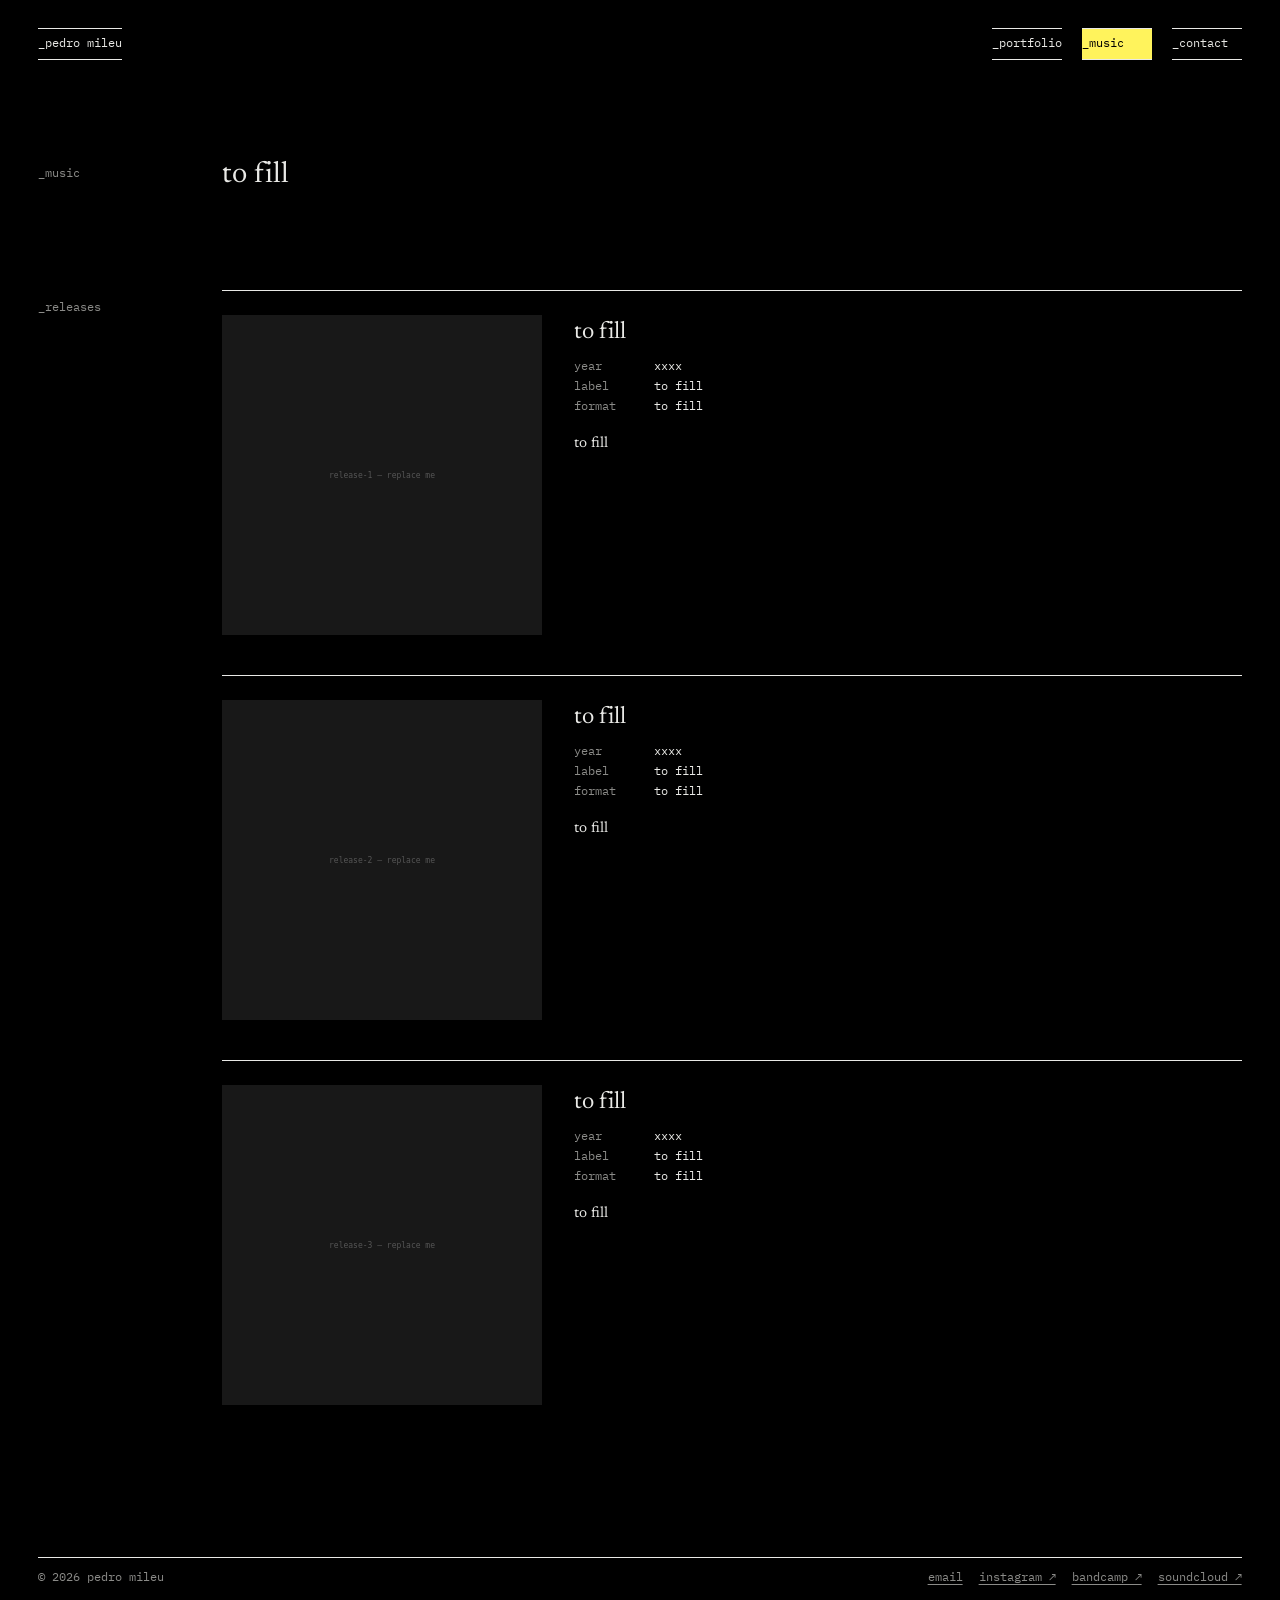
==== music.html @ 3530f1e5 "Installation pages: text runs to the right edge on both Co-Authored-By: Claude Opus 5.5 <noreply@ant" ====
<!doctype html>
<html lang="en">
<head>
  <meta charset="utf-8">
  <meta name="viewport" content="width=device-width, initial-scale=1">
  <title>music — pedro mileu</title>
  <meta name="description" content="pedro mileu — Portuguese sound artist based in Berlin. Sound installation, electroacoustic composition and performance.">
  <meta property="og:site_name" content="pedro mileu">
  <meta property="og:title" content="music — pedro mileu">
  <meta property="og:description" content="pedro mileu — Portuguese sound artist based in Berlin. Sound installation, electroacoustic composition and performance.">
  <meta property="og:type" content="website">
  <meta property="og:url" content="https://mileuu.github.io/pedro-mileu-website/music.html">
  <meta property="og:image" content="https://mileuu.github.io/pedro-mileu-website/images/hero.jpg">
  <meta name="twitter:card" content="summary_large_image">
  <link rel="preconnect" href="https://fonts.googleapis.com">
  <link rel="preconnect" href="https://fonts.gstatic.com" crossorigin>
  <link href="https://fonts.googleapis.com/css2?family=IBM+Plex+Mono:wght@400&family=Newsreader:opsz,wght@6..72,400;6..72,500&display=swap" rel="stylesheet">
  <link rel="stylesheet" href="style.css?v=32">
</head>
<body>

  <header class="site-header">
    <a class="name" href="index.html">_pedro mileu</a>
    <nav>
      <a href="portfolio.html">_portfolio</a>
      <a href="music.html" aria-current="page">_music</a>
      <a href="mailto:you@example.com">_contact</a>
    </nav>
  </header>

  <section class="section">
    <div class="label">_music</div>
    <div class="lead">
      <p>to fill</p>
    </div>
  </section>

  <section class="section">
    <div class="label">_releases</div>
    <div>

      <!-- Copy an <article class="release"> block to add a release -->
      <article class="release">
        <img src="images/release-1.svg" alt="">
        <div>
          <h2>to fill</h2>
          <ul class="meta">
            <li><span>year</span>xxxx</li>
            <li><span>label</span>to fill</li>
            <li><span>format</span>to fill</li>
          </ul>
          <p class="desc">to fill</p>
          <!-- links, e.g. <div class="links"><a href="https://...">bandcamp ↗</a></div> -->
          <!-- PLAYER: paste your Bandcamp / SoundCloud embed <iframe> here -->
        </div>
      </article>

      <article class="release">
        <img src="images/release-2.svg" alt="">
        <div>
          <h2>to fill</h2>
          <ul class="meta">
            <li><span>year</span>xxxx</li>
            <li><span>label</span>to fill</li>
            <li><span>format</span>to fill</li>
          </ul>
          <p class="desc">to fill</p>
          <!-- links, e.g. <div class="links"><a href="https://...">bandcamp ↗</a></div> -->
          <!-- PLAYER: paste your Bandcamp / SoundCloud embed <iframe> here -->
        </div>
      </article>

      <article class="release">
        <img src="images/release-3.svg" alt="">
        <div>
          <h2>to fill</h2>
          <ul class="meta">
            <li><span>year</span>xxxx</li>
            <li><span>label</span>to fill</li>
            <li><span>format</span>to fill</li>
          </ul>
          <p class="desc">to fill</p>
          <!-- links, e.g. <div class="links"><a href="https://...">bandcamp ↗</a></div> -->
          <!-- PLAYER: paste your Bandcamp / SoundCloud embed <iframe> here -->
        </div>
      </article>

    </div>
  </section>

  <footer class="site-footer">
    <span>© 2026 pedro mileu</span>
    <nav>
      <a href="mailto:you@example.com">email</a>
      <a href="#">instagram ↗</a>
      <a href="#">bandcamp ↗</a>
      <a href="#">soundcloud ↗</a>
    </nav>
  </footer>

</body>
</html>
---- style.css ----
/* ==========================================================
   Portfolio — shared stylesheet
   Edit the variables below to change colours and fonts site-wide.
   ========================================================== */

:root {
  --bg: #000;               /* black, so the photo melts into the page */
  --ink: #e9e9e6;
  --muted: #8b8b88;
  --rule: #e9e9e6;
  --faint: #2a2a2a;
  --mark: #fff35c;          /* yellow highlight (active nav, hover, selection) */
  --on-mark: #000;          /* text on the highlight */
  --link: #9a9aff;          /* links in small text */
  --mono: "IBM Plex Mono", ui-monospace, Menlo, monospace;
  --serif: "Newsreader", Georgia, "Times New Roman", serif;  /* main text font */
  --gutter: clamp(16px, 3vw, 40px);
  --label-col: 160px;
}

* { box-sizing: border-box; margin: 0; padding: 0; }

html { -webkit-text-size-adjust: 100%; }

body {
  background: var(--bg);
  color: var(--ink);
  font-family: var(--serif);
  font-size: 16px;
  line-height: 1.45;
  padding: 0 var(--gutter) 80px;
}

img { display: block; max-width: 100%; height: auto; }

a { color: inherit; text-decoration: underline; text-decoration-thickness: 1px; text-underline-offset: 3px; }
a:hover { background: var(--mark); color: var(--on-mark); }

::selection { background: var(--mark); color: var(--on-mark); }

/* ---------- header / nav ---------- */

.site-header {
  display: flex;
  justify-content: space-between;
  align-items: flex-start;
  gap: 24px;
  padding: 28px 0 0;
  font-family: var(--mono);
  font-size: 12px;
  line-height: 1.3;
}

.site-header a {
  display: block;
  text-decoration: none;
  border-top: 1px solid var(--rule);
  border-bottom: 1px solid var(--rule);
  padding: 6px 0 8px;
  min-width: 70px;
}

.site-header .name { max-width: 90px; }

.site-header nav { display: flex; gap: 20px; flex-wrap: wrap; justify-content: flex-end; }

.site-header a[aria-current="page"] { background: var(--mark); color: var(--on-mark); }

/* ---------- labelled sections (the "_bio" pattern) ---------- */

.section {
  display: grid;
  grid-template-columns: var(--label-col) 1fr;
  gap: 24px;
  margin-top: 96px;
}

.label {
  font-family: var(--mono);
  font-size: 12px;
  color: var(--muted);
  padding-top: 8px;
}

.lead {
  font-size: clamp(20px, 2.3vw, 30px);
  line-height: 1.3;
  letter-spacing: -0.01em;
  max-width: 30em;
}

.lead p + p { margin-top: 0.8em; }

/* ---------- home: photo beside bio and events ---------- */

.home {
  display: grid;
  grid-template-columns: minmax(0, 1.2fr) minmax(0, 1fr);
  gap: 48px;
  align-items: start;
  margin-top: 56px;
}

.home .hero { position: sticky; top: 24px; }

.home-text section { margin-top: 48px; }
.home-text .label { font-weight: 400; padding-top: 0; margin-bottom: 10px; }

/* three short lines, each on its own row */
.bio {
  font-size: clamp(17px, 1.4vw, 20px);
  line-height: 1.45;
  letter-spacing: -0.005em;
}
.bio p:first-child { margin-bottom: 0.5em; }

.hero-frame { position: relative; background: #000; }

.hero img { width: 100%; height: auto; }   /* whole photo, never cropped */

/* canvas sits exactly over the photo; it only differs from it while the effect runs */
.hero-fx {
  position: absolute;
  inset: 0;
  width: 100%;
  height: 100%;
  cursor: none;             /* the pointer disappears into the image */
  touch-action: pan-y;
}

.caption {
  font-family: var(--mono);
  font-size: 11px;
  color: var(--muted);
  margin-top: 8px;
}

/* ---------- event lists (upcoming / previous) ---------- */

.events { list-style: none; border-top: 1px solid var(--rule); }

.events li {
  display: grid;
  grid-template-columns: 110px 1fr 1fr auto;
  gap: 16px;
  padding: 12px 0 14px;
  border-bottom: 1px solid var(--faint);
  align-items: baseline;
}

.events .date { font-family: var(--mono); font-size: 12px; }
.events .title { font-size: 17px; }
.events .where { color: var(--muted); }
.events .more { font-family: var(--mono); font-size: 12px; }

.events.past .title { font-size: 15px; }

/* compact version used on the home page: date → title, venue */
.events.compact li {
  grid-template-columns: 92px 1fr;
  gap: 12px;
  padding: 7px 0 8px;
}
.events.compact .title { font-size: 15px; }
.events.compact .where { color: var(--muted); }
.events.compact .what { font-size: 15px; }

/* ---------- portfolio index ---------- */

.index-layout {
  display: grid;
  grid-template-columns: var(--label-col) 1fr;
  gap: 24px;
  margin-top: 96px;
}

.index-side {
  position: sticky;
  top: 24px;
  align-self: start;
  font-family: var(--mono);
  font-size: 12px;
}

.index-side h3 { font-weight: 400; color: var(--muted); margin: 20px 0 4px; }
.index-side h3:first-child { margin-top: 0; }
.index-side ul { list-style: none; }
.index-side li { padding: 2px 0; }
.index-side a { color: var(--link); text-decoration: none; }
.index-side a:hover { color: var(--ink); }

.intro { font-size: 15px; margin-bottom: 40px; max-width: 36em; }

.group-title {
  font-family: var(--mono);
  font-size: 12px;
  font-weight: 400;
  color: var(--muted);
  border-top: 1px solid var(--rule);
  padding-top: 8px;
  margin: 56px 0 20px;
}
.group-title:first-of-type { margin-top: 0; }

.grid {
  display: grid;
  grid-template-columns: repeat(auto-fill, minmax(240px, 1fr));
  gap: 32px 24px;
}

.card { text-decoration: none; display: block; }
.card:hover { background: none; }
.card .thumb { aspect-ratio: 4 / 3; overflow: hidden; background: var(--faint); }
.card .thumb img { width: 100%; height: 100%; object-fit: cover; transition: transform .4s ease; }
.card:hover .thumb img { transform: scale(1.03); }
.card h4 { font-size: 16px; font-weight: 500; margin-top: 10px; }
.card:hover h4 { background: var(--mark); color: var(--on-mark); display: inline; }
.card p { font-family: var(--mono); font-size: 11px; color: var(--muted); margin-top: 4px; }

/* ---------- single work page ---------- */

.work-head { margin-top: 96px; }
.work-head .back { font-family: var(--mono); font-size: 12px; }
.work-head h1 {
  font-size: clamp(34px, 6vw, 80px);
  font-weight: 400;
  letter-spacing: -0.03em;
  line-height: 1;
  margin-top: 24px;
}

.meta {
  list-style: none;
  font-family: var(--mono);
  font-size: 12px;
  line-height: 1.7;
}
.meta span { color: var(--muted); display: inline-block; min-width: 80px; }

.media { margin-top: 56px; display: grid; gap: 24px; }
.media.two { grid-template-columns: 1fr 1fr; }

.video {
  position: relative;
  aspect-ratio: 16 / 9;
  background: #000;
}
.video iframe { position: absolute; inset: 0; width: 100%; height: 100%; border: 0; }

/* work page with a first screen: main photo beside the text */
.work-top {
  display: grid;
  grid-template-columns: minmax(0, 1.5fr) minmax(0, 1fr);
  gap: 40px;
  align-items: start;
  margin-top: 48px;
}
.work-main img { width: 100%; }
.work-text .back { font-family: var(--mono); font-size: 12px; }
.work-text h1 {
  font-size: clamp(30px, 3.4vw, 48px);
  font-weight: 400;
  letter-spacing: -0.02em;
  line-height: 1;
  margin-top: 18px;
}
.work-sub { font-family: var(--mono); font-size: 12px; color: var(--muted); margin-top: 10px; }
.work-about { font-size: clamp(15px, 1.2vw, 17px); line-height: 1.45; margin: 24px 0 22px; }
.work-about p + p { margin-top: 0.7em; }

/* click-to-play video: a still with a yellow play button */
.yt-play {
  position: absolute;
  inset: 0;
  width: 100%;
  height: 100%;
  padding: 0;
  border: 0;
  background: #000;
  cursor: pointer;
}
.yt-play { overflow: hidden; }
.yt-play img { width: 100%; height: 100%; object-fit: cover; opacity: 0.75; transition: opacity .3s ease; }
/* YouTube's own stills: zoomed a touch to hide the black bars it adds to wider-than-16:9 videos */
.yt-play img[src*="ytimg"] { transform: scale(1.08); }
.yt-play:hover img, .yt-play:focus-visible img { opacity: 1; }
.yt-btn {
  position: absolute;
  left: 50%;
  top: 50%;
  transform: translate(-50%, -50%);
  font-family: var(--mono);
  font-size: 14px;
  padding: 10px 18px 11px;
  background: var(--mark);
  color: var(--on-mark);
}
.yt-play:hover .yt-btn, .yt-play:focus-visible .yt-btn { padding: 12px 22px 13px; }
.video-link { font-family: var(--mono); font-size: 12px; margin-top: 10px; }

/* below: video beside the other photos, same height:
   one wide photo on top, two details side by side underneath */
.work-more {
  display: grid;
  grid-template-columns: minmax(0, 1.5fr) minmax(0, 1fr);
  gap: 40px;
  margin-top: 56px;
}
.thumbs {
  display: grid;
  grid-template-columns: 1fr 1fr;
  grid-template-rows: 3fr 2fr;
  gap: 12px;
  /* match the video box height (the "watch on youtube" line sits below it) */
  height: calc(100% - 28px);
}
.thumbs a:first-child { grid-column: 1 / -1; }
.thumbs:has(> a:nth-child(4)) { grid-template-columns: repeat(3, 1fr); }  /* four photos: three share the lower row */
.thumbs a { position: relative; display: block; min-height: 0; overflow: hidden; background: #111; }
.thumbs a:hover { background: #111; }
.thumbs img {
  position: absolute;
  inset: 0;
  width: 100%;
  height: 100%;
  object-fit: cover;
  transition: transform .4s ease, opacity .3s ease;
  opacity: 0.85;
}
.thumbs a:hover img { transform: scale(1.04); opacity: 1; cursor: zoom-in; }

/* click a photo: it opens large over the page; click anywhere or Esc to close */
.lightbox {
  max-width: none;
  max-height: none;
  width: 100vw;
  height: 100vh;
  margin: 0;
  padding: var(--gutter);
  border: 0;
  background: rgba(0, 0, 0, 0.94);
  cursor: zoom-out;
}
.lightbox[open] { display: flex; align-items: center; justify-content: center; }
.lightbox::backdrop { background: transparent; }
.lightbox img { max-width: 100%; max-height: 100%; width: auto; height: auto; }

/* computers only (phones keep the layout above): smaller photos, a wide
   gap so the text can breathe, straight text edges */
@media (min-width: 721px) {
  .work-top, .work-more { grid-template-columns: minmax(0, 1.1fr) minmax(0, 1fr); gap: 64px; }
  .work-top { margin-top: 32px; }
  .work-text h1 { margin-top: 12px; }
  .work-sub { margin-top: 8px; }
  .work-about { margin: 18px 0 16px; text-align: justify; hyphens: auto; -webkit-hyphens: auto; }
  .work-more { margin-top: 48px; }
  .thumbs { gap: 8px; }
}


.credits { font-size: 15px; max-width: 36em; }
.credits p + p { margin-top: 0.6em; }

.pager {
  display: flex;
  justify-content: space-between;
  font-family: var(--mono);
  font-size: 12px;
  border-top: 1px solid var(--rule);
  padding-top: 10px;
  margin-top: 96px;
}

/* ---------- music page ---------- */

.release {
  display: grid;
  grid-template-columns: minmax(180px, 320px) 1fr;
  gap: 32px;
  padding: 24px 0 32px;
  border-top: 1px solid var(--rule);
}
.release + .release { margin-top: 8px; }
.release h2 { font-size: 24px; font-weight: 400; letter-spacing: -0.01em; }
.release .meta { margin: 6px 0 16px; }
.release .desc { font-size: 15px; max-width: 34em; }
.release .links { margin-top: 14px; font-family: var(--mono); font-size: 12px; display: flex; gap: 16px; flex-wrap: wrap; }
.release .player { margin-top: 20px; }
.release .player iframe { width: 100%; border: 0; height: 120px; }

/* ---------- footer ---------- */

.site-footer {
  margin-top: 120px;
  border-top: 1px solid var(--rule);
  padding-top: 10px;
  display: flex;
  justify-content: space-between;
  gap: 16px;
  flex-wrap: wrap;
  font-family: var(--mono);
  font-size: 12px;
  color: var(--muted);
}
.site-footer nav { display: flex; gap: 16px; flex-wrap: wrap; }

/* ---------- small screens ---------- */

@media (max-width: 720px) {
  .site-header { flex-direction: column; }
  .site-header .name { max-width: none; }
  .site-header nav { justify-content: flex-start; gap: 14px; }
  .site-header a { min-width: 0; }

  .section, .index-layout { grid-template-columns: 1fr; gap: 12px; margin-top: 64px; }
  .index-side { position: static; display: none; }

  .events li { grid-template-columns: 1fr auto; gap: 2px 12px; }
  .events .date { grid-column: 1 / -1; }
  .events .where { grid-column: 1; }
  .events .more { grid-row: 2; grid-column: 2; }

  .home { grid-template-columns: 1fr; gap: 32px; margin-top: 40px; }
  .home .hero { position: static; }
  .events.compact li { grid-template-columns: 84px 1fr; }
  .events.compact .date { grid-column: auto; }

  .media.two { grid-template-columns: 1fr; }
  .work-top, .work-more { grid-template-columns: 1fr; gap: 24px; margin-top: 32px; }
  .thumbs { height: auto; grid-template-rows: none; gap: 8px; }
  .thumbs a { aspect-ratio: 4 / 3; }
  .thumbs a:first-child { aspect-ratio: 16 / 9; }
  .thumbs:has(> a:nth-child(4)) { grid-template-columns: 1fr 1fr; }
  .thumbs:has(> a:nth-child(4)) a:last-child { grid-column: 1 / -1; aspect-ratio: 16 / 9; }
  .release { grid-template-columns: 1fr; gap: 16px; }
}
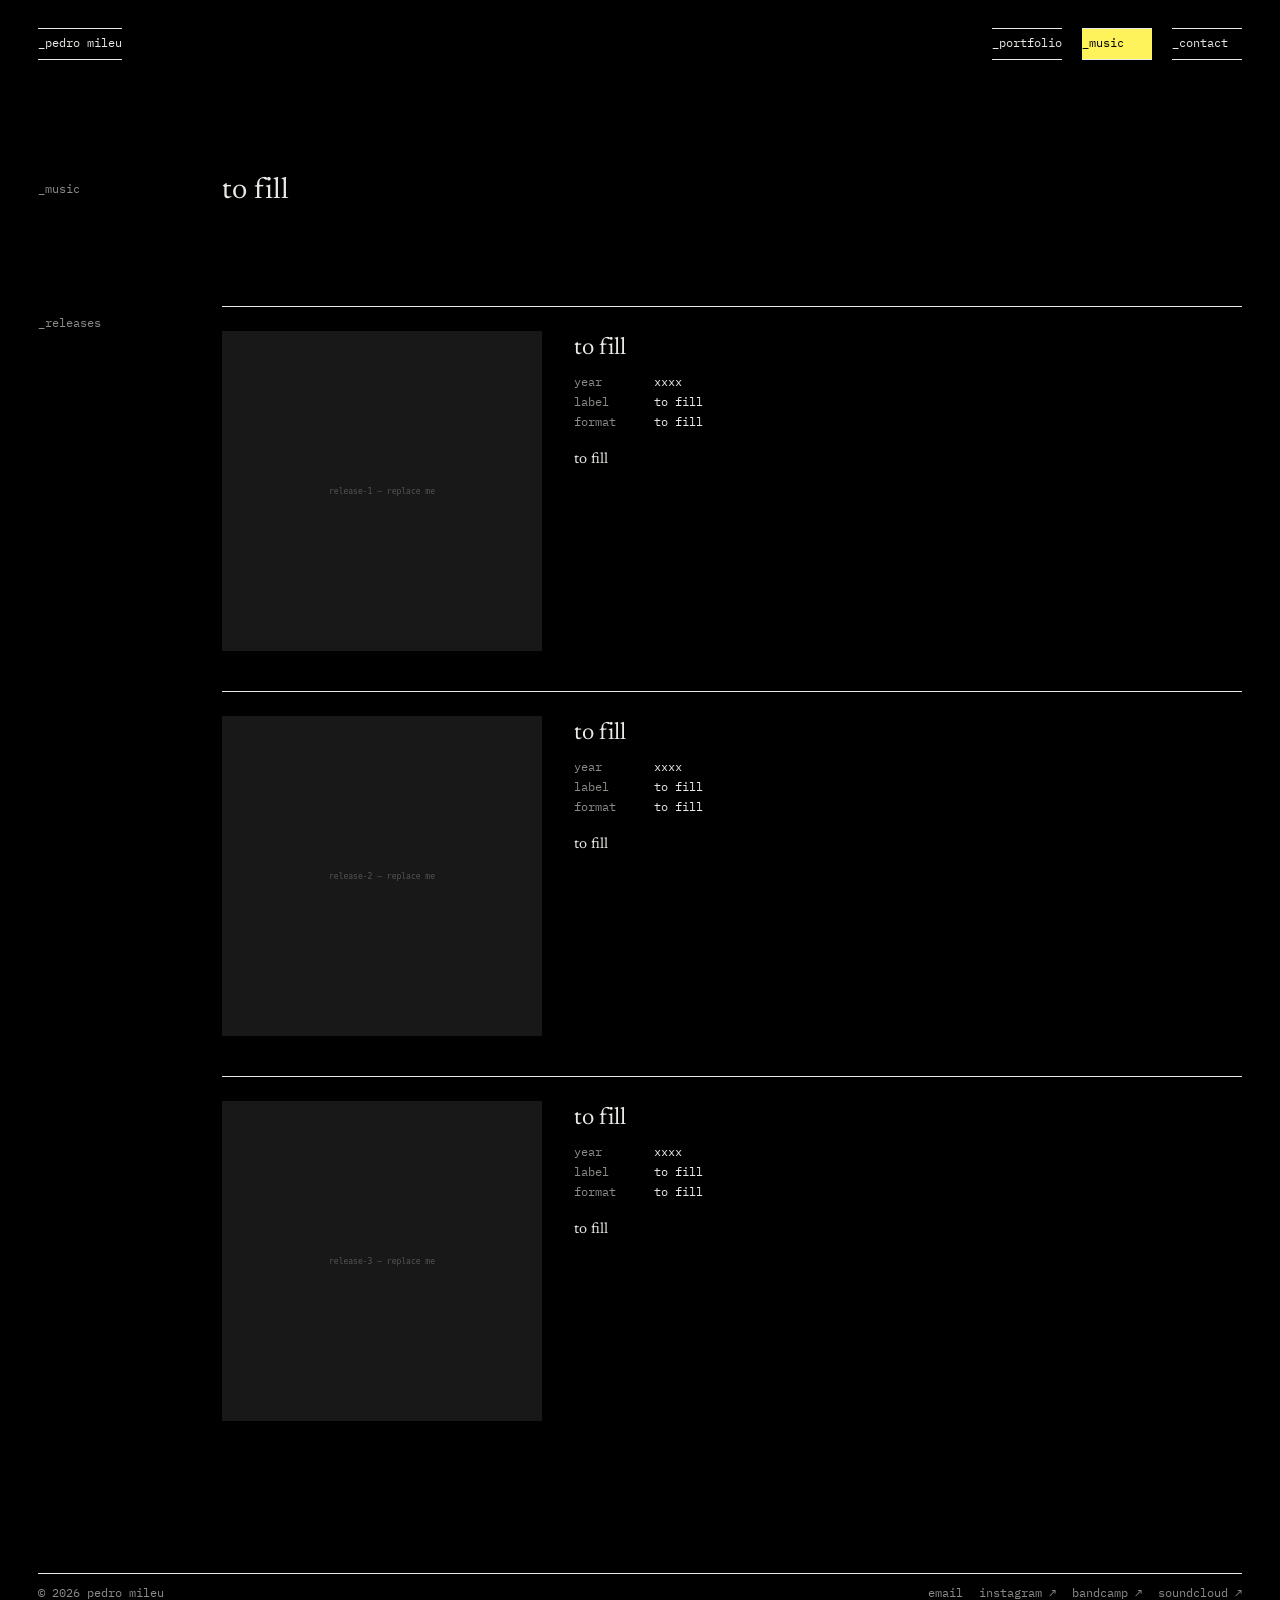
==== commit 7dd8c79b: "Keep the top menu in place while scrolling (computers); side index and home photo sit below it Co-Au" ====
--- a/music.html
+++ b/music.html
@@ -15,7 +15,7 @@
   <link rel="preconnect" href="https://fonts.googleapis.com">
   <link rel="preconnect" href="https://fonts.gstatic.com" crossorigin>
   <link href="https://fonts.googleapis.com/css2?family=IBM+Plex+Mono:wght@400&family=Newsreader:opsz,wght@6..72,400;6..72,500&display=swap" rel="stylesheet">
-  <link rel="stylesheet" href="style.css?v=32">
+  <link rel="stylesheet" href="style.css?v=41">
 </head>
 <body>
 
--- a/style.css
+++ b/style.css
@@ -66,6 +66,17 @@
 
 .site-header a[aria-current="page"] { background: var(--mark); color: var(--on-mark); }
 
+/* computers: the menu stays at the top while the page scrolls under it */
+@media (min-width: 721px) {
+  .site-header {
+    position: sticky;
+    top: 0;
+    z-index: 20;
+    background: var(--bg);
+    padding-bottom: 16px;
+  }
+}
+
 /* ---------- labelled sections (the "_bio" pattern) ---------- */
 
 .section {
@@ -101,7 +112,7 @@
   margin-top: 56px;
 }
 
-.home .hero { position: sticky; top: 24px; }
+.home .hero { position: sticky; top: 100px; }   /* below the fixed menu */
 
 .home-text section { margin-top: 48px; }
 .home-text .label { font-weight: 400; padding-top: 0; margin-bottom: 10px; }
@@ -169,27 +180,33 @@
 
 .index-layout {
   display: grid;
-  grid-template-columns: var(--label-col) 1fr;
-  gap: 24px;
-  margin-top: 96px;
-}
-
+  grid-template-columns: 200px minmax(0, 1fr);
+  gap: 64px;
+  margin-top: 48px;
+}
+
+/* side index: the same list of works on the portfolio and every work page */
 .index-side {
   position: sticky;
-  top: 24px;
+  top: 100px;                 /* below the fixed menu */
   align-self: start;
   font-family: var(--mono);
   font-size: 12px;
-}
-
-.index-side h3 { font-weight: 400; color: var(--muted); margin: 20px 0 4px; }
-.index-side h3:first-child { margin-top: 0; }
+  line-height: 1.5;
+  /* a thin line separates the index from the page content */
+  border-right: 1px solid #333;
+  padding-right: 24px;
+  min-height: calc(100vh - 140px);
+}
+.index-side .all { display: inline-block; margin-bottom: 20px; }
+.index-side h3 { font-weight: 400; font-size: 12px; color: var(--muted); margin: 20px 0 6px; }
 .index-side ul { list-style: none; }
 .index-side li { padding: 2px 0; }
 .index-side a { color: var(--link); text-decoration: none; }
-.index-side a:hover { color: var(--ink); }
-
-.intro { font-size: 15px; margin-bottom: 40px; max-width: 36em; }
+.index-side a:hover,
+.index-side a[aria-current="page"] { background: var(--mark); color: var(--on-mark); }
+
+.intro { font-size: clamp(20px, 2vw, 28px); line-height: 1.3; letter-spacing: -0.01em; margin-bottom: 48px; max-width: 26em; }
 
 .group-title {
   font-family: var(--mono);
@@ -247,17 +264,21 @@
 }
 .video iframe { position: absolute; inset: 0; width: 100%; height: 100%; border: 0; }
 
-/* work page with a first screen: main photo beside the text */
-.work-top {
-  display: grid;
-  grid-template-columns: minmax(0, 1.5fr) minmax(0, 1fr);
-  gap: 40px;
-  align-items: start;
-  margin-top: 48px;
-}
+/* ---------- installation pages ----------
+   Computers: a side index of all works on the left, then one reading
+   column (title, photo, text, info, video, photos).
+   Phones: no side index; photo first, then title and text, video, photos. */
+.work-page { margin-top: 32px; }
+.work { display: flex; flex-direction: column; gap: 24px; }
+.work-main { order: 1; }
+.work-title { order: 2; }
+.work-body { order: 3; margin-top: -8px; }
+.work-video { order: 4; margin-top: 8px; }
+.thumbs { order: 5; }
+
 .work-main img { width: 100%; }
-.work-text .back { font-family: var(--mono); font-size: 12px; }
-.work-text h1 {
+.work-title .back { font-family: var(--mono); font-size: 12px; }
+.work-title h1 {
   font-size: clamp(30px, 3.4vw, 48px);
   font-weight: 400;
   letter-spacing: -0.02em;
@@ -265,7 +286,7 @@
   margin-top: 18px;
 }
 .work-sub { font-family: var(--mono); font-size: 12px; color: var(--muted); margin-top: 10px; }
-.work-about { font-size: clamp(15px, 1.2vw, 17px); line-height: 1.45; margin: 24px 0 22px; }
+.work-about { font-size: clamp(15px, 1.2vw, 17px); line-height: 1.45; margin-bottom: 22px; }
 .work-about p + p { margin-top: 0.7em; }
 
 /* click-to-play video: a still with a yellow play button */
@@ -298,24 +319,15 @@
 .yt-play:hover .yt-btn, .yt-play:focus-visible .yt-btn { padding: 12px 22px 13px; }
 .video-link { font-family: var(--mono); font-size: 12px; margin-top: 10px; }
 
-/* below: video beside the other photos, same height:
-   one wide photo on top, two details side by side underneath */
-.work-more {
-  display: grid;
-  grid-template-columns: minmax(0, 1.5fr) minmax(0, 1fr);
-  gap: 40px;
-  margin-top: 56px;
-}
+/* the other photos: one wide on top, the rest side by side underneath */
 .thumbs {
   display: grid;
   grid-template-columns: 1fr 1fr;
-  grid-template-rows: 3fr 2fr;
-  gap: 12px;
-  /* match the video box height (the "watch on youtube" line sits below it) */
-  height: calc(100% - 28px);
-}
+  gap: 8px;
+}
+.thumbs a { aspect-ratio: 4 / 3; }
+.thumbs a:first-child { aspect-ratio: 16 / 9; }
 .thumbs a:first-child { grid-column: 1 / -1; }
-.thumbs:has(> a:nth-child(4)) { grid-template-columns: repeat(3, 1fr); }  /* four photos: three share the lower row */
 .thumbs a { position: relative; display: block; min-height: 0; overflow: hidden; background: #111; }
 .thumbs a:hover { background: #111; }
 .thumbs img {
@@ -328,6 +340,8 @@
   opacity: 0.85;
 }
 .thumbs a:hover img { transform: scale(1.04); opacity: 1; cursor: zoom-in; }
+
+.thumbs:has(> a:nth-child(4)) a:last-child { grid-column: 1 / -1; aspect-ratio: 16 / 9; }
 
 /* click a photo: it opens large over the page; click anywhere or Esc to close */
 .lightbox {
@@ -345,18 +359,35 @@
 .lightbox::backdrop { background: transparent; }
 .lightbox img { max-width: 100%; max-height: 100%; width: auto; height: auto; }
 
-/* computers only (phones keep the layout above): smaller photos, a wide
-   gap so the text can breathe, straight text edges */
+/* computers: side index + one reading column */
 @media (min-width: 721px) {
-  .work-top, .work-more { grid-template-columns: minmax(0, 1.1fr) minmax(0, 1fr); gap: 64px; }
-  .work-top { margin-top: 32px; }
-  .work-text h1 { margin-top: 12px; }
-  .work-sub { margin-top: 8px; }
-  .work-about { margin: 18px 0 16px; text-align: justify; hyphens: auto; -webkit-hyphens: auto; }
-  .work-more { margin-top: 48px; }
-  .thumbs { gap: 8px; }
-}
-
+  .work-page {
+    display: grid;
+    grid-template-columns: 200px minmax(0, 680px);
+    gap: 64px;
+    margin-top: 48px;
+  }
+
+  .work { gap: 28px; }
+  .work > * { order: 0; }
+  .work-title .back { display: none; }      /* the side index has "all works" */
+  .work-title h1 { font-size: 40px; margin-top: 0; }
+  .work-body { margin-top: 0; }
+  .work-video { margin-top: 0; }
+  .work-about {
+    font-size: 17px;
+    line-height: 1.5;
+    margin-bottom: 28px;
+    text-align: justify;
+    hyphens: auto;
+    -webkit-hyphens: auto;
+  }
+
+  /* other photos: small, side by side (three in a row, or 2×2 for four) */
+  .thumbs { grid-template-columns: repeat(3, 1fr); }
+  .thumbs:has(> a:nth-child(4)) { grid-template-columns: 1fr 1fr; }
+  .thumbs a, .thumbs a:first-child, .thumbs:has(> a:nth-child(4)) a:last-child { grid-column: auto; aspect-ratio: 16 / 9; }
+}
 
 .credits { font-size: 15px; max-width: 36em; }
 .credits p + p { margin-top: 0.6em; }
@@ -426,11 +457,5 @@
   .events.compact .date { grid-column: auto; }
 
   .media.two { grid-template-columns: 1fr; }
-  .work-top, .work-more { grid-template-columns: 1fr; gap: 24px; margin-top: 32px; }
-  .thumbs { height: auto; grid-template-rows: none; gap: 8px; }
-  .thumbs a { aspect-ratio: 4 / 3; }
-  .thumbs a:first-child { aspect-ratio: 16 / 9; }
-  .thumbs:has(> a:nth-child(4)) { grid-template-columns: 1fr 1fr; }
-  .thumbs:has(> a:nth-child(4)) a:last-child { grid-column: 1 / -1; aspect-ratio: 16 / 9; }
   .release { grid-template-columns: 1fr; gap: 16px; }
 }
